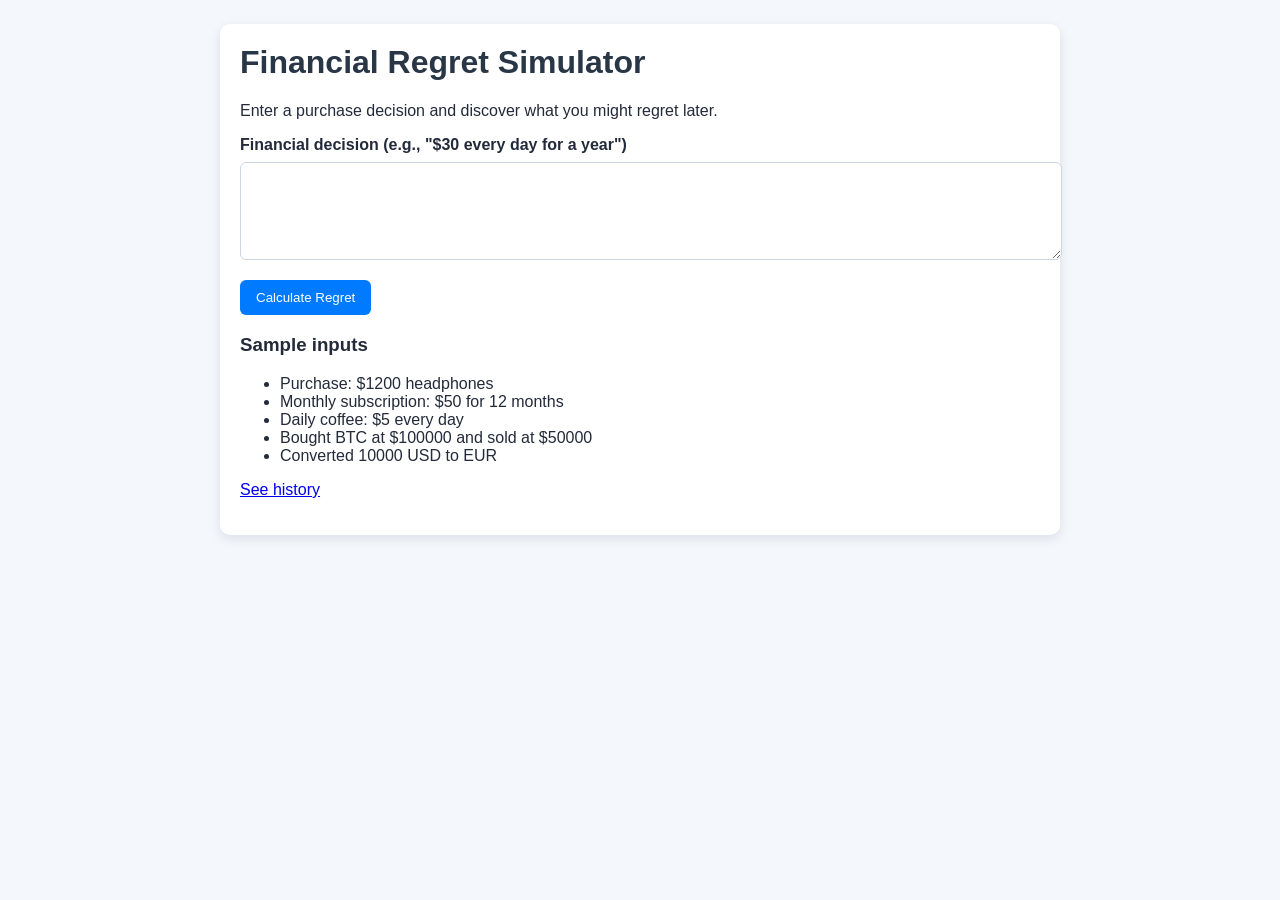
==== templates/index.html @ 58878a28 "Everything that the chat gave me" ====
<!doctype html>
<html lang="en">
  <head>
    <meta charset="utf-8" />
    <meta name="viewport" content="width=device-width, initial-scale=1" />
    <title>Financial Regret Simulator</title>
    <link rel="stylesheet" href="/static/styles.css" />
  </head>
  <body>
    <div class="container">
      <h1>Financial Regret Simulator</h1>
      <p>Enter a purchase decision and discover what you might regret later.</p>

      <form method="post" action="/result">
        <label for="decision">Financial decision (e.g., "$30 every day for a year")</label>
        <textarea id="decision" name="decision" rows="4" required></textarea>

        <button type="submit">Calculate Regret</button>
      </form>

      <h3>Sample inputs</h3>
      <ul>
        <li>Purchase: $1200 headphones</li>
        <li>Monthly subscription: $50 for 12 months</li>
        <li>Daily coffee: $5 every day</li>
        <li>Bought BTC at $100000 and sold at $50000</li>
        <li>Converted 10000 USD to EUR</li>
      </ul>

      <p><a href="/history">See history</a></p>
    </div>
  </body>
</html>
---- static/styles.css ----
body { background: #f4f7fb; color: #232a3a; font-family: Arial, sans-serif; margin: 0; padding: 0; }
.container { max-width: 800px; margin: 24px auto; padding: 20px; background: #ffffff; box-shadow: 0 4px 12px rgba(15, 33, 70, 0.1); border-radius: 10px; }
h1 { margin-top: 0; color: #283646; }
form label { display:block; margin-bottom: 8px; font-weight: 600; }
textarea { width:100%; padding:10px; font-size:16px; margin-bottom:16px; border:1px solid #ccd6e3; border-radius:6px; }
button, .button { background:#007bff; color:#fff; border:none; padding:10px 16px; border-radius:6px; cursor:pointer; text-decoration:none; display:inline-block; margin-right:8px; }
.score-card { margin: 20px 0; padding: 14px; border: 1px solid #ccc; border-radius: 8px; background: #f6f9ff; }
.score-card h2 { margin: 0; color: #1a2d56; }
.label { margin-top: 4px; color: #55607b; font-weight: bold; }
table { width:100%; border-collapse: collapse; margin-top: 16px; }
th, td { text-align:left; padding:8px; border-bottom:1px solid #e4e9f2; }
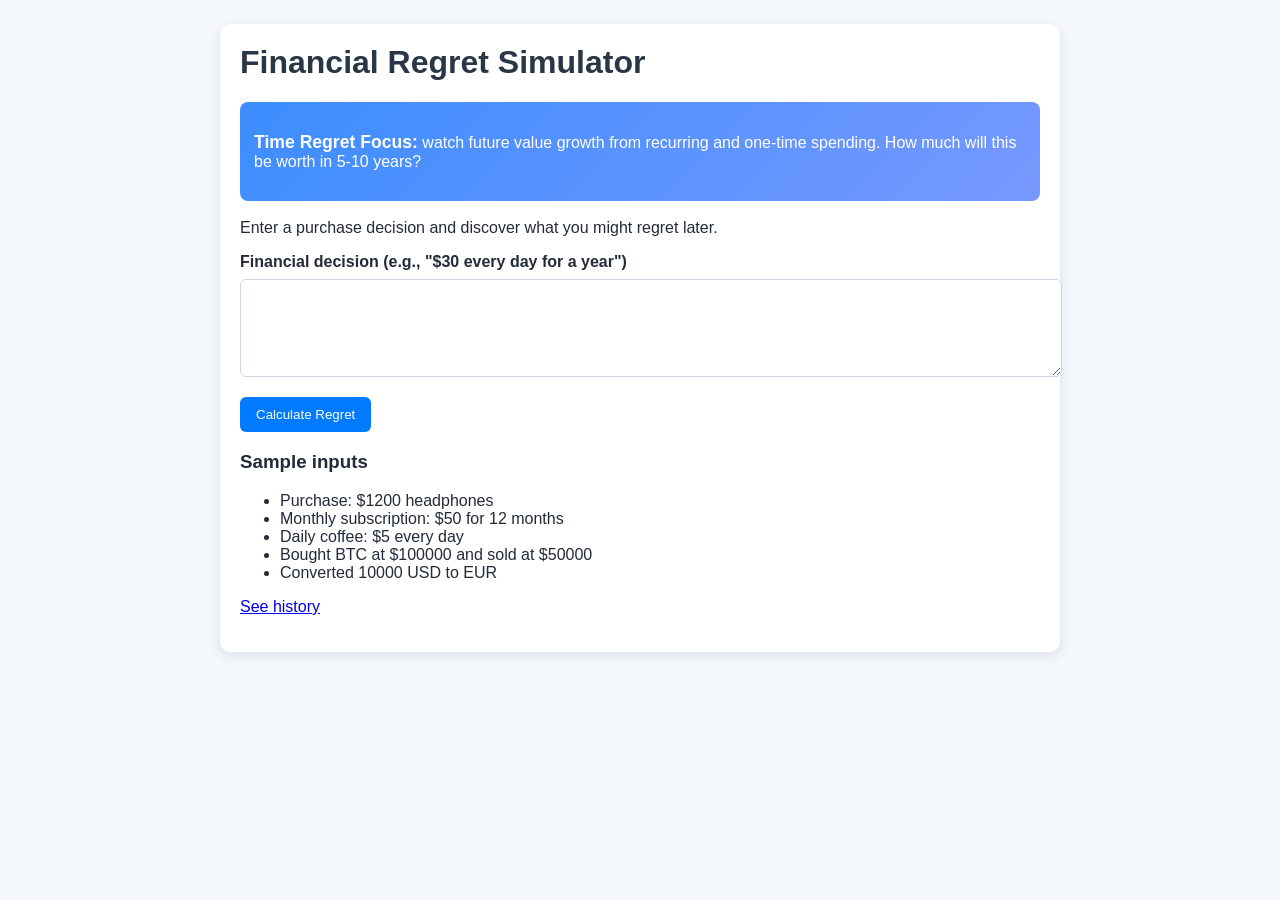
==== commit ee50fc6f: "Made it time focused and .." ====
--- a/templates/index.html
+++ b/templates/index.html
@@ -9,6 +9,9 @@
   <body>
     <div class="container">
       <h1>Financial Regret Simulator</h1>
+      <div class="banner">
+        <p><strong>Time Regret Focus:</strong> watch future value growth from recurring and one-time spending. How much will this be worth in 5-10 years?</p>
+      </div>
       <p>Enter a purchase decision and discover what you might regret later.</p>
 
       <form method="post" action="/result">
--- a/static/styles.css
+++ b/static/styles.css
@@ -7,5 +7,19 @@
 .score-card { margin: 20px 0; padding: 14px; border: 1px solid #ccc; border-radius: 8px; background: #f6f9ff; }
 .score-card h2 { margin: 0; color: #1a2d56; }
 .label { margin-top: 4px; color: #55607b; font-weight: bold; }
+.progress-wrapper { width: 100%; height: 14px; background: #e7ebf5; border-radius: 7px; overflow: hidden; margin-top: 10px; }
+.progress-bar { height: 100%; transition: width 0.4s ease; }
+.time-regret { margin-top: 20px; padding: 14px; border: 1px dashed #94bafc; border-radius: 8px; background: #f0f6ff; }
+.time-regret h3 { margin-top: 0; color: #1f3fa7; }
+
+.banner {
+	padding: 14px;
+	margin-bottom: 18px;
+	border-radius: 8px;
+	background: linear-gradient(135deg, #3c8dff 0%, #7798ff 100%);
+	color: #fff;
+}
+
+.banner strong { font-size: 1.1rem; }
 table { width:100%; border-collapse: collapse; margin-top: 16px; }
 th, td { text-align:left; padding:8px; border-bottom:1px solid #e4e9f2; }
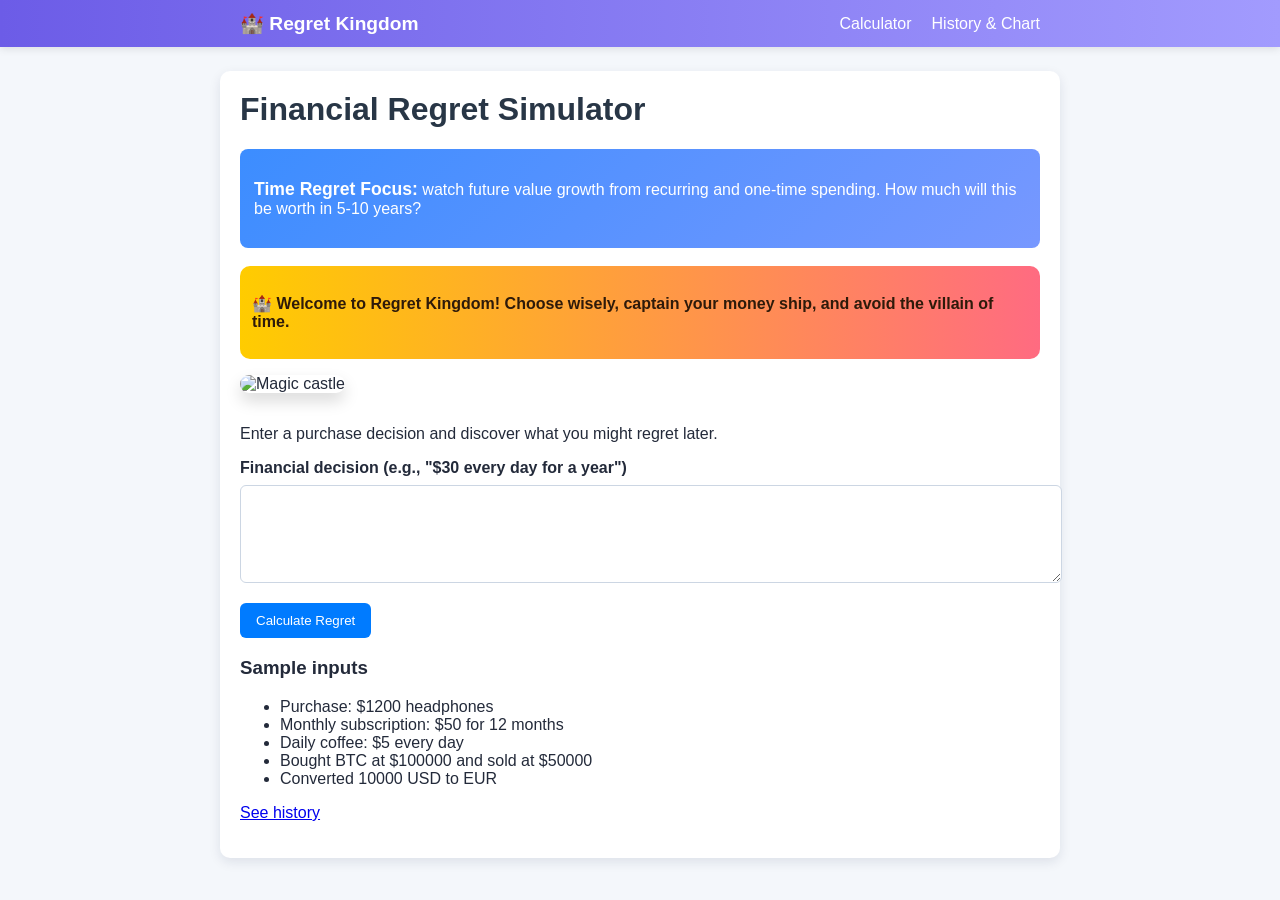
==== commit 1ba8acd0: "Made it disney land themed and added some features" ====
--- a/templates/index.html
+++ b/templates/index.html
@@ -7,10 +7,25 @@
     <link rel="stylesheet" href="/static/styles.css" />
   </head>
   <body>
+    <nav class="navbar">
+      <div class="nav-container">
+        <span class="nav-title">🏰 Regret Kingdom</span>
+        <ul class="nav-links">
+          <li><a href="/">Calculator</a></li>
+          <li><a href="/history">History & Chart</a></li>
+        </ul>
+      </div>
+    </nav>
     <div class="container">
       <h1>Financial Regret Simulator</h1>
       <div class="banner">
         <p><strong>Time Regret Focus:</strong> watch future value growth from recurring and one-time spending. How much will this be worth in 5-10 years?</p>
+      </div>
+      <div class="disney-banner">
+        <p>🏰 Welcome to Regret Kingdom! Choose wisely, captain your money ship, and avoid the villain of time.</p>
+      </div>
+      <div class="theme-image">
+        <img src="https://cdn1.parksmedia.wdprapps.disney.com/resize/mwImage/1/630/354/75/dam/disney-world/attractions/magic-kingdom/cinderella-castle/castle-rainbow-lt-16x9.jpg?1699632675743" alt="Magic castle" />
       </div>
       <p>Enter a purchase decision and discover what you might regret later.</p>
 
--- a/static/styles.css
+++ b/static/styles.css
@@ -1,4 +1,10 @@
 body { background: #f4f7fb; color: #232a3a; font-family: Arial, sans-serif; margin: 0; padding: 0; }
+.navbar { background: linear-gradient(90deg, #6c5ce7 0%, #a29bfe 100%); padding: 12px 0; box-shadow: 0 2px 8px rgba(0,0,0,0.1); position: sticky; top: 0; z-index: 1000; }
+.nav-container { max-width: 800px; margin: 0 auto; display: flex; justify-content: space-between; align-items: center; padding: 0 20px; }
+.nav-title { color: #fff; font-weight: bold; font-size: 1.2rem; }
+.nav-links { list-style: none; margin: 0; padding: 0; display: flex; gap: 20px; }
+.nav-links a { color: #fff; text-decoration: none; font-weight: 500; transition: opacity 0.3s; }
+.nav-links a:hover { opacity: 0.7; }
 .container { max-width: 800px; margin: 24px auto; padding: 20px; background: #ffffff; box-shadow: 0 4px 12px rgba(15, 33, 70, 0.1); border-radius: 10px; }
 h1 { margin-top: 0; color: #283646; }
 form label { display:block; margin-bottom: 8px; font-weight: 600; }
@@ -21,5 +27,65 @@
 }
 
 .banner strong { font-size: 1.1rem; }
+
+.disney-banner {
+	margin-bottom: 16px;
+	padding: 12px;
+	background: linear-gradient(90deg, #ffcc00, #ff6b81);
+	border-radius: 10px;
+	color: #2e1a0a;
+	font-weight: bold;
+}
+
+.chip {
+	display: inline-block;
+	color: #12263a;
+	border-radius: 999px;
+	padding: 4px 10px;
+	font-size: 0.9rem;
+}
+
+.disney-note {
+	margin-top: 18px;
+	padding: 12px;
+	border: 2px dashed #ffc107;
+	background: #fffac2;
+	border-radius: 8px;
+	color: #3b2b1d;
+	font-size: 0.95rem;
+}
+
+.theme-image img,
+.theme-image-result img,
+.theme-image-history img {
+	width: 100%;
+	border-radius: 12px;
+	margin-bottom: 16px;
+	box-shadow: 0 8px 16px rgba(0, 0, 0, 0.15);
+}
+
+.chart-shell { margin-top: 22px; }
+
+.castle-goal {
+  margin-top: 20px;
+  padding: 14px;
+  border: 2px solid #ffc107;
+  border-radius: 8px;
+  background: linear-gradient(135deg, #fff9e6 0%, #ffe8cc 100%);
+  color: #3b2b1d;
+}
+
+.castle-goal h3 { margin-top: 0; color: #ff6b00; }
+
+.castle-goal-summary {
+  margin-bottom: 20px;
+  padding: 14px;
+  border: 2px solid #ffc107;
+  border-radius: 8px;
+  background: linear-gradient(135deg, #fff9e6 0%, #ffe8cc 100%);
+  color: #3b2b1d;
+}
+
+.castle-goal-summary h3 { margin-top: 0; color: #ff6b00; }
 table { width:100%; border-collapse: collapse; margin-top: 16px; }
 th, td { text-align:left; padding:8px; border-bottom:1px solid #e4e9f2; }
